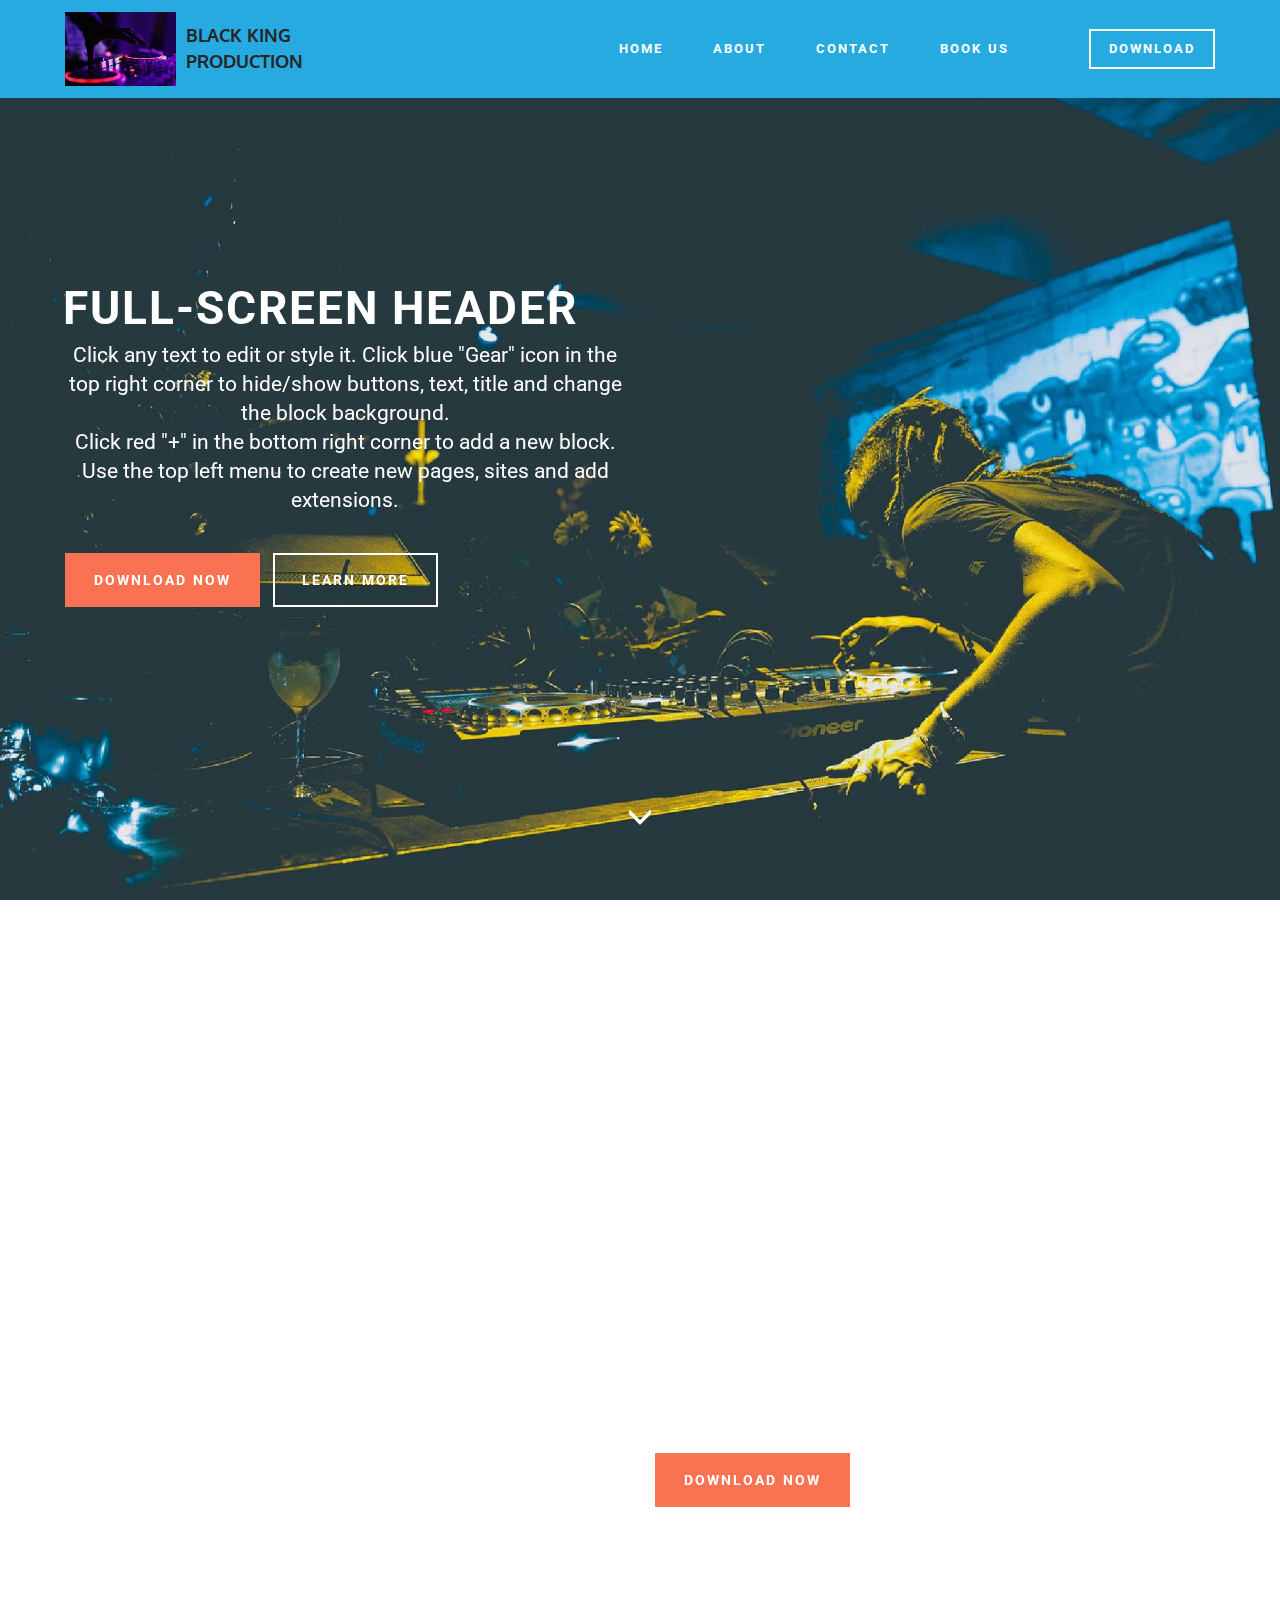
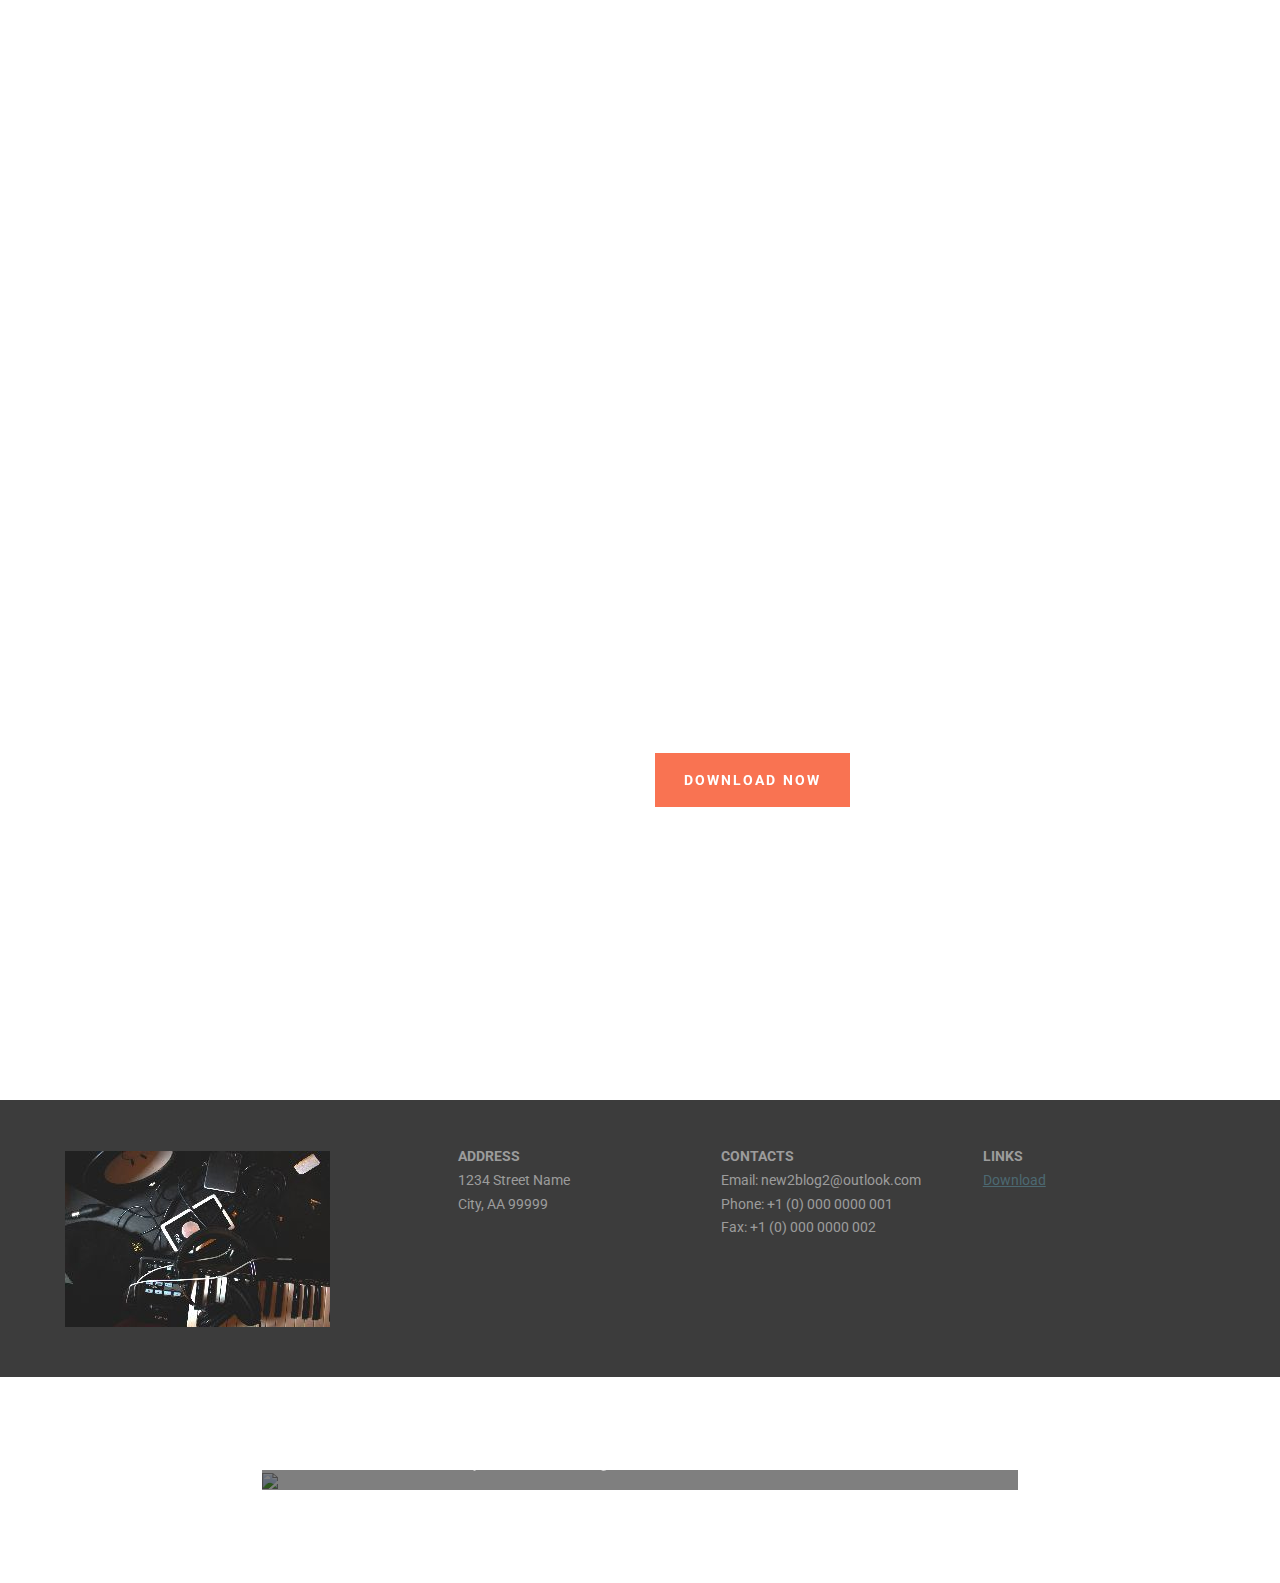
==== index.html @ 304fcb86 "create github pages" ====
<!DOCTYPE html>
<html>
<head>
  <!-- Site made with Mobirise Website Builder v3.11.1, https://mobirise.com -->
  <meta charset="UTF-8">
  <meta http-equiv="X-UA-Compatible" content="IE=edge">
  <meta name="generator" content="Mobirise v3.11.1, mobirise.com">
  <meta name="viewport" content="width=device-width, initial-scale=1">
  <link rel="shortcut icon" href="assets/images/mbr-192x128.jpg" type="image/x-icon">
  <meta name="description" content="">
  
  <link rel="stylesheet" href="https://fonts.googleapis.com/css?family=Roboto:700,400&amp;subset=cyrillic,latin,greek,vietnamese">
  <link rel="stylesheet" href="assets/bootstrap/css/bootstrap.min.css">
  <link rel="stylesheet" href="assets/animate.css/animate.min.css">
  <link rel="stylesheet" href="assets/mobirise/css/style.css">
  <link rel="stylesheet" href="assets/mobirise/css/mbr-additional.css" type="text/css">
  
  
  
</head>
<body>
<section class="mbr-navbar mbr-navbar--freeze mbr-navbar--absolute mbr-navbar--sticky mbr-navbar--auto-collapse" id="menu-0">
    <div class="mbr-navbar__section mbr-section">
        <div class="mbr-section__container container">
            <div class="mbr-navbar__container">
                <div class="mbr-navbar__column mbr-navbar__column--s mbr-navbar__brand">
                    <span class="mbr-navbar__brand-link mbr-brand mbr-brand--inline">
                        <span class="mbr-brand__logo"><a href="index.html"><img src="assets/images/mbr-192x128.jpg" class="mbr-navbar__brand-img mbr-brand__img" alt="Mobirise"></a></span>
                        <span class="mbr-brand__name"><a class="mbr-brand__name text-black" href="https://mobirise.com">BLACK KING PRODUCTION</a></span>
                    </span>
                </div>
                <div class="mbr-navbar__hamburger mbr-hamburger"><span class="mbr-hamburger__line"></span></div>
                <div class="mbr-navbar__column mbr-navbar__menu">
                    <nav class="mbr-navbar__menu-box mbr-navbar__menu-box--inline-right">
                        <div class="mbr-navbar__column">
                            <ul class="mbr-navbar__items mbr-navbar__items--right float-left mbr-buttons mbr-buttons--freeze mbr-buttons--right btn-decorator mbr-buttons--active"><li class="mbr-navbar__item"><a class="mbr-buttons__link btn text-white" href="https://mobirise.com">HOME</a></li><li class="mbr-navbar__item"><a class="mbr-buttons__link btn text-white" href="https://mobirise.com">ABOUT</a></li><li class="mbr-navbar__item"><a class="mbr-buttons__link btn text-white" href="https://mobirise.com">CONTACT</a></li> <li class="mbr-navbar__item"><a class="mbr-buttons__link btn text-white" href="https://mobirise.com">BOOK US</a></li> <li class="mbr-navbar__item"><a class="mbr-buttons__link btn text-white" href="https://mobirise.com"></a></li></ul>                            
                            <ul class="mbr-navbar__items mbr-navbar__items--right mbr-buttons mbr-buttons--freeze mbr-buttons--right btn-inverse mbr-buttons--active"><li class="mbr-navbar__item"><a class="mbr-buttons__btn btn btn-default" href="https://mobirise.com">DOWNLOAD</a></li></ul>
                        </div>
                    </nav>
                </div>
            </div>
        </div>
    </div>
</section>

<section class="engine"><a rel="external" href="https://mobirise.com">Web Site Generator</a></section><section class="mbr-box mbr-section mbr-section--relative mbr-section--fixed-size mbr-section--full-height mbr-section--bg-adapted mbr-parallax-background mbr-after-navbar" id="header1-1" style="background-image: url(assets/images/mbr-2000x1466.jpg);">
    <div class="mbr-box__magnet mbr-box__magnet--sm-padding mbr-box__magnet--center-left">
        
        <div class="mbr-box__container mbr-section__container container">
            <div class="mbr-box mbr-box--stretched"><div class="mbr-box__magnet mbr-box__magnet--center-left">
                <div class="row"><div class=" col-sm-6">
                    <div class="mbr-hero animated fadeInUp">
                        <h1 class="mbr-hero__text">FULL-SCREEN HEADER</h1>
                        <p class="mbr-hero__subtext">Click any text to edit or style it. Click blue "Gear" icon in the top right corner to hide/show buttons, text, title and change the block background. <br> Click red "+" in the bottom right corner to add a new block. Use the top left menu to create new pages, sites and add extensions.</p>
                    </div>
                    <div class="mbr-buttons btn-inverse mbr-buttons--left"><a class="mbr-buttons__btn btn btn-lg btn-danger animated fadeInUp delay" href="https://mobirise.com">DOWNLOAD NOW</a> <a class="mbr-buttons__btn btn btn-lg btn-default animated fadeInUp delay" href="https://mobirise.com">LEARN MORE</a></div>
                </div></div>
            </div></div>
        </div>
        <div class="mbr-arrow mbr-arrow--floating text-center">
            <div class="mbr-section__container container">
                <a class="mbr-arrow__link" href="#header1-2"><i class="glyphicon glyphicon-menu-down"></i></a>
            </div>
        </div>
    </div>
</section>

<section class="mbr-box mbr-section mbr-section--relative mbr-section--fixed-size mbr-section--full-height mbr-section--bg-adapted mbr-parallax-background" id="header1-2" style="background-image: url(assets/images/mbr-2000x3000.jpg);">
    <div class="mbr-box__magnet mbr-box__magnet--sm-padding mbr-box__magnet--center-left">
        
        <div class="mbr-box__container mbr-section__container container">
            <div class="mbr-box mbr-box--stretched"><div class="mbr-box__magnet mbr-box__magnet--center-left">
                <div class="row"><div class=" col-sm-6 col-sm-offset-6">
                    <div class="mbr-hero animated fadeInUp">
                        <h1 class="mbr-hero__text">FULL-SCREEN HEADER</h1>
                        <p class="mbr-hero__subtext">Click any text to edit or style it. Click blue "Gear" icon in the top right corner to hide/show buttons, text, title and change the block background. <br> Click red "+" in the bottom right corner to add a new block. Use the top left menu to create new pages, sites and add extensions.</p>
                    </div>
                    <div class="mbr-buttons btn-inverse mbr-buttons--left"><a class="mbr-buttons__btn btn btn-lg btn-danger animated fadeInUp delay" href="https://mobirise.com">DOWNLOAD NOW</a> <a class="mbr-buttons__btn btn btn-lg btn-default animated fadeInUp delay" href="https://mobirise.com">LEARN MORE</a></div>
                </div></div>
            </div></div>
        </div>
        <div class="mbr-arrow mbr-arrow--floating text-center">
            <div class="mbr-section__container container">
                <a class="mbr-arrow__link" href="#header1-3"><i class="glyphicon glyphicon-menu-down"></i></a>
            </div>
        </div>
    </div>
</section>

<section class="mbr-box mbr-section mbr-section--relative mbr-section--fixed-size mbr-section--full-height mbr-section--bg-adapted mbr-parallax-background" id="header1-3" style="background-image: url(assets/images/mbr-2000x1125.jpg);">
    <div class="mbr-box__magnet mbr-box__magnet--sm-padding mbr-box__magnet--center-left">
        
        <div class="mbr-box__container mbr-section__container container">
            <div class="mbr-box mbr-box--stretched"><div class="mbr-box__magnet mbr-box__magnet--center-left">
                <div class="row"><div class=" col-sm-6 col-sm-offset-6">
                    <div class="mbr-hero animated fadeInUp">
                        <h1 class="mbr-hero__text">FULL-SCREEN HEADER</h1>
                        <p class="mbr-hero__subtext">Click any text to edit or style it. Click blue "Gear" icon in the top right corner to hide/show buttons, text, title and change the block background. <br> Click red "+" in the bottom right corner to add a new block. Use the top left menu to create new pages, sites and add extensions.</p>
                    </div>
                    <div class="mbr-buttons btn-inverse mbr-buttons--left"><a class="mbr-buttons__btn btn btn-lg btn-danger animated fadeInUp delay" href="https://mobirise.com">DOWNLOAD NOW</a> <a class="mbr-buttons__btn btn btn-lg btn-default animated fadeInUp delay" href="https://mobirise.com">LEARN MORE</a></div>
                </div></div>
            </div></div>
        </div>
        <div class="mbr-arrow mbr-arrow--floating text-center">
            <div class="mbr-section__container container">
                <a class="mbr-arrow__link" href="#contacts1-4"><i class="glyphicon glyphicon-menu-down"></i></a>
            </div>
        </div>
    </div>
</section>

<section class="mbr-section mbr-section--relative mbr-section--fixed-size" id="contacts1-4" style="background-color: rgb(60, 60, 60);">
    
    <div class="mbr-section__container container">
        <div class="mbr-contacts mbr-contacts--wysiwyg row" style="padding-top: 45px; padding-bottom: 45px;">
            <div class="col-sm-4">
                <div><img src="assets/images/mbr-265x176.jpg" class="mbr-contacts__img mbr-contacts__img--left"></div>
            </div>
            <div class="col-sm-8">
                <div class="row">
                    <div class="col-sm-4">
                        <p class="mbr-contacts__text"><strong>ADDRESS</strong><br>
1234 Street Name<br>
City, AA 99999</p>
                    </div>
                    <div class="col-sm-4">
                        <p class="mbr-contacts__text"><strong>CONTACTS</strong><br>
Email: new2blog2@outlook.com<br>
Phone: +1 (0) 000 0000 001<br>
Fax: +1 (0) 000 0000 002</p>
                    </div>
                    <div class="col-sm-4"><p class="mbr-contacts__text"><strong>LINKS</strong></p><ul class="mbr-contacts__list"><li><a href="index.html">Download</a></li><li><br></li></ul></div>
                </div>
            </div>
        </div>
    </div>
</section>

<section class="mbr-section" id="image2-5">
    <div class="mbr-section__container container mbr-section__container--isolated">
        <div class="row">
            <div class="col-sm-8 col-sm-offset-2">
                <figure class="mbr-figure mbr-figure--wysiwyg mbr-figure--full-width mbr-figure--caption-inside-bottom">

                    <div><img src="assets/images/slide3.jpg" class="mbr-figure__img"></div>
                    <figcaption class="mbr-figure__caption">
                        <small class="mbr-figure__caption-small">Create awesome mobile-friendly websites. No coding and free.</small>
                    </figcaption>
                </figure>
            </div>
        </div>
    </div>
</section>


  <script src="assets/web/assets/jquery/jquery.min.js"></script>
  <script src="assets/bootstrap/js/bootstrap.min.js"></script>
  <script src="assets/smooth-scroll/SmoothScroll.js"></script>
  <script src="assets/jarallax/jarallax.js"></script>
  <script src="assets/mobirise/js/script.js"></script>
  
  
</body>
</html>
---- assets/mobirise/css/style.css ----
.is-builder .animated {
  -webkit-animation-name: none !important;
  animation-name: none !important;
}
html {
  position: relative;
  min-height: 100%;
}
.mbr-embedded-video {
  position: relative;
}
.mbr-background-video,
.mbr-background-video-preview {
  bottom: 0;
  left: 0;
  overflow: hidden;
  position: absolute;
  right: 0;
  top: 0;
}
.mbr-parallax-background,
.mbr-background {
  background-attachment: fixed !important;
  background-position: 50% 0;
  background-repeat: no-repeat;
  background-size: cover !important;
}
.mbr-hidden-scrollbar .mbr-parallax-background {
  background-size: auto 130%;
}
.mobile .mbr-parallax-background {
  background-attachment: scroll !important;
}
.mbr-background {
  background-attachment: scroll !important;
}
.mbr-navbar {
  position: relative;
  width: 100%;
}
.mbr-navbar:before {
  content: "";
  display: block;
}
.mbr-navbar__brand-link:after,
.mbr-navbar__brand-img {
  max-height: 74px;
  height: 100%;
}
.mbr-navbar:before,
.mbr-navbar__container {
  height: 98px;
}
.mbr-navbar--ss .mbr-navbar__brand-link:after,
.mbr-navbar--ss .mbr-navbar__brand-img {
  height: 74px;
}
.mbr-navbar--ss:before,
.mbr-navbar--ss .mbr-navbar__container {
  height: 98px;
}
.mbr-navbar--xs .mbr-navbar__brand-link:after,
.mbr-navbar--xs .mbr-navbar__brand-img {
  height: 32px;
}
.mbr-navbar--xs:before,
.mbr-navbar--xs .mbr-navbar__container {
  height: 56px;
}
.mbr-navbar--s .mbr-navbar__brand-link:after,
.mbr-navbar--s .mbr-navbar__brand-img {
  height: 48px;
}
.mbr-navbar--s:before,
.mbr-navbar--s .mbr-navbar__container {
  height: 72px;
}
.mbr-navbar--m .mbr-navbar__brand-link:after,
.mbr-navbar--m .mbr-navbar__brand-img {
  height: 64px;
}
.mbr-navbar--m:before,
.mbr-navbar--m .mbr-navbar__container {
  height: 88px;
}
.mbr-navbar--l .mbr-navbar__brand-link:after,
.mbr-navbar--l .mbr-navbar__brand-img {
  height: 96px;
}
.mbr-navbar--l:before,
.mbr-navbar--l .mbr-navbar__container {
  height: 120px;
}
.mbr-navbar--xl .mbr-navbar__brand-link:after,
.mbr-navbar--xl .mbr-navbar__brand-img {
  height: 128px;
}
.mbr-navbar--xl:before,
.mbr-navbar--xl .mbr-navbar__container {
  height: 152px;
}
.mbr-navbar--short .mbr-navbar__brand-link:after,
.mbr-navbar--short .mbr-navbar__brand-img {
  height: 40px;
}
.mbr-navbar--short .mbr-brand__logo .mbr-iconfont{
  font-size: 40px;
}
.mbr-navbar--short:before,
.mbr-navbar--short .mbr-navbar__container {
  height: 64px;
}
.mbr-navbar--short .mbr-navbar__container {
  padding: 12px 0;
}
@media (max-width: 767px) {
  .mbr-navbar--short .mbr-navbar__brand-link:after,
  .mbr-navbar--short .mbr-navbar__brand-img {
    height: 31px;
  }
  .mbr-navbar--short:before,
  .mbr-navbar--short .mbr-navbar__container {
    height: 45px;
  }
  .mbr-navbar--short .mbr-navbar__container {
    padding: 7px 0;
  }
}
.mbr-navbar__brand-img {
  position: relative;
}
.mbr-navbar__brand-img,
.mbr-navbar__container,
.mbr-navbar__section {
  -webkit-transition: all 300ms ease-in-out 0s;
  -o-transition: all 300ms ease-in-out 0s;
  transition: all 300ms ease-in-out 0s;
}
.mbr-navbar__section {
  background: #2c2c2c;
  height: auto;
  position: absolute;
  top: 0;
  width: 100%;
  z-index: 1000;
}
.mbr-navbar__container {
  display: table;
  padding: 12px 0;
  width: 100%;
}
.mbr-navbar__menu-box {
  display: table;
  width: 100%;
}
.mbr-navbar__menu-box--inline-left,
.mbr-navbar__menu-box--inline-center,
.mbr-navbar__menu-box--inline-right {
  display: block;
  text-align: left;
}
.mbr-navbar__menu-box--inline-center {
  text-align: center;
}
.mbr-navbar__menu-box--inline-right {
  text-align: right;
}
.mbr-navbar__column {
  display: table-cell;
  vertical-align: middle;
}
.mbr-navbar__column--xxs {
  width: 1%;
}
.mbr-navbar__column--xs {
  width: 10%;
}
.mbr-navbar__column--s {
  width: 20%;
}
.mbr-navbar__column--m {
  width: 30%;
}
.mbr-navbar__column--l {
  width: 40%;
}
.mbr-navbar__column--xl {
  width: 50%;
}
.mbr-navbar__menu-box--inline-left .mbr-navbar__column,
.mbr-navbar__menu-box--inline-center .mbr-navbar__column,
.mbr-navbar__menu-box--inline-right .mbr-navbar__column {
  display: inline-block;
}
.mbr-navbar__items {
  float: left;
  padding-left: 0px;
  position: relative;
  left: -20px;
}
.mbr-navbar__items--right {
  float: right;
  left: 0;
}
.float-left {
  float: left;
}
.mbr-navbar__item {
  display: block;
  float: left;
  position: relative;
}
.mbr-navbar__hamburger {
  display: none;
  margin-top: -11px;
  position: absolute;
  right: 0;
  top: 50%;
  z-index: 10000;
}
.mbr-navbar--collapsed .mbr-navbar__container {
  position: relative;
}
.mbr-navbar--collapsed .mbr-navbar__column {
  display: block;
  width: 100%;
}
.mbr-navbar--collapsed .mbr-navbar__items--right {
  padding-top: 13px;
}
.mbr-navbar--collapsed .mbr-navbar__menu {
  background: rgba(0, 0, 0, 0.9);
  display: none;
  height: 100%;
  left: 0;
  position: fixed;
  top: 0;
  width: 100%;
  z-index: 9999;
}
.mbr-navbar--collapsed .mbr-navbar__menu-box {
  display: table-cell;
  vertical-align: middle;
}
.mbr-navbar--collapsed .mbr-navbar__items {
  float: none;
}
.mbr-navbar--collapsed .mbr-navbar__item {
  float: none;
}
.mbr-navbar--collapsed .mbr-navbar__hamburger {
  display: block;
}
.mbr-navbar--collapsed.mbr-navbar--open .mbr-navbar__menu {
  display: table;
}
.mbr-navbar--collapsed.mbr-navbar--open:not(.mbr-navbar--sticky) .mbr-navbar__section {
  background: none;
  position: fixed;
}
.mbr-navbar--collapsed.mbr-navbar--open .mbr-navbar__brand {
  visibility: hidden;
}
.mbr-navbar--collapsed.mbr-navbar--sticky.mbr-navbar--open .mbr-navbar__brand {
  visibility: visible;
}
.mbr-navbar--collapsed.mbr-navbar--open .mbr-navbar__brand-img,
.mbr-navbar--collapsed.mbr-navbar--open .mbr-navbar__container {
  -webkit-transition: none;
  -o-transition: none;
  transition: none;
}
.mbr-navbar--freeze.mbr-navbar--collapsed.mbr-navbar--open .mbr-navbar__hamburger,
.mbr-navbar--freeze.mbr-navbar--collapsed.mbr-navbar--open .mbr-navbar__hamburger:hover {
  color: #fff !important;
}
.mbr-navbar--sticky .mbr-navbar__section {
  position: fixed;
}
.mbr-navbar--absolute {
  position: absolute;
}
/* fix for popup menu conflict */
@media (max-width: 480px) {
  .mbr-navbar--absolute.mbr-navbar[id^=menu-] {
    position: absolute;
  }
}
.mbr-navbar--transparent .mbr-navbar__section {
  background: none;
}
.mbr-navbar--stuck .mbr-navbar__section,
.mbr-navbar--relative .mbr-navbar__section {
  background: #2c2c2c;
}
@media (max-width: 991px) {
  .mbr-navbar--auto-collapse .mbr-navbar__container {
    position: relative;
  }
  .mbr-navbar--auto-collapse .mbr-navbar__column {
    display: block;
    width: 100%;
  }
  .mbr-navbar__column {
    max-height: 100vh;
    overflow-x: hidden;
    overflow-y:auto;
  }
  .mbr-navbar__column::-webkit-scrollbar {
    display:none;
  }
  .mbr-navbar--auto-collapse .mbr-navbar__items--right {
    padding-top: 13px;
  }
  .mbr-navbar--auto-collapse .mbr-navbar__menu {
    background: rgba(0, 0, 0, 0.9);
    display: none;
    height: 100%;
    left: 0;
    position: fixed;
    top: 0;
    width: 100%;
    z-index: 9999;
  }
  .mbr-navbar--auto-collapse .mbr-navbar__menu-box {
    display: table-cell;
    vertical-align: middle;
  }
  .mbr-navbar--auto-collapse .mbr-navbar__items {
    float: none;
  }
  .mbr-navbar--auto-collapse .mbr-navbar__item {
    float: none;
  }
  .mbr-navbar--auto-collapse .mbr-navbar__hamburger {
    display: block;
  }
  .mbr-navbar--auto-collapse.mbr-navbar--open .mbr-navbar__menu {
    display: table;
  }
  .mbr-navbar--auto-collapse.mbr-navbar--open:not(.mbr-navbar--sticky) .mbr-navbar__section {
    background: none;
    position: fixed;
  }
  .mbr-navbar--auto-collapse.mbr-navbar--open .mbr-navbar__brand {
    visibility: hidden;
  }
  .mbr-navbar--auto-collapse.mbr-navbar--sticky.mbr-navbar--open .mbr-navbar__brand {
    visibility: visible;
  }
  .mbr-navbar--auto-collapse.mbr-navbar--open .mbr-navbar__brand-img,
  .mbr-navbar--auto-collapse.mbr-navbar--open .mbr-navbar__container {
    -webkit-transition: none;
    -o-transition: none;
    transition: none;
  }
}
.mbr-after-navbar:before {
  content: "";
  display: block;
  height: 98px;
}
.mbr-hamburger {
  cursor: pointer;
  height: 23px;
  width: 30px;
}
.mbr-hamburger:focus {
  outline: none;
}
.mbr-hamburger__line,
.mbr-hamburger__line:before,
.mbr-hamburger__line:after {
  content: "";
  position: absolute;
  display: block;
  height: 1px;
  cursor: pointer;
}
.mbr-hamburger__line,
.mbr-hamburger__line:before,
.mbr-hamburger__line:after {
  width: 30px;
  border-bottom: 5px solid;
  top: 9px;
}
.mbr-hamburger__line:before {
  top: -9px;
}
.mbr-hamburger__line:after {
  top: 9px;
}
.mbr-hamburger__line,
.mbr-hamburger__line:before,
.mbr-hamburger__line:after {
  -webkit-transition: all 300ms ease-in-out;
  transition: all 300ms ease-in-out;
}
.mbr-hamburger--open .mbr-hamburger__line {
  border-color: transparent;
}
.mbr-hamburger--open .mbr-hamburger__line:before,
.mbr-hamburger--open .mbr-hamburger__line:after {
  top: 0;
}
.mbr-hamburger--open .mbr-hamburger__line:before {
  -ms-transform: rotate(45deg);
  -webkit-transform: rotate(45deg);
  transform: rotate(45deg);
}
.mbr-hamburger--open .mbr-hamburger__line:after {
  top: 10px;
  -ms-transform: translatey(-10px) rotate(-45deg);
  -webkit-transform: translatey(-10px) rotate(-45deg);
  transform: translatey(-10px) rotate(-45deg);
}
@media (max-width: 767px) {
  .mbr-hamburger {
    height: 23px;
    width: 27px;
  }
  .mbr-hamburger__line,
  .mbr-hamburger__line:before,
  .mbr-hamburger__line:after {
    width: 27px;
    border-bottom: 4px solid;
    top: 9px;
  }
  .mbr-hamburger__line:before {
    top: -9px;
  }
  .mbr-hamburger__line:after {
    top: 9px;
  }
}

.navbar-dropdown .hamburger-icon {
  content: "";
  width: 16px;
  -webkit-box-shadow: 0 -6px 0 1px,0 0 0 1px,0 6px 0 1px;
  -moz-box-shadow: 0 -6px 0 1px,0 0 0 1px,0 6px 0 1px;
  box-shadow: 0 -6px 0 1px,0 0 0 1px,0 6px 0 1px;
}

.mbr-brand {
  display: block;
  float: left;
  position: relative;
}
.mbr-brand,
.mbr-brand:hover {
  text-decoration: none;
}
.mbr-brand__name {
  display: block;
  font-weight: bold;
  margin-top: 5px;
  text-align: center;
}
.mbr-brand__name,
.mbr-brand__name:hover {
  text-decoration: none;
}
.mbr-brand--inline {
  display: table;
}
.mbr-brand--inline:after {
  content: "";
  display: table-cell;
  width: 1px;
}
.mbr-brand--inline .mbr-brand__logo,
.mbr-brand--inline .mbr-brand__name {
  display: table-cell;
  vertical-align: middle;
}
.mbr-brand--inline .mbr-brand__logo {
  padding-right: 10px;
}
.mbr-brand--inline .mbr-brand__name {
  margin: 0;
  text-align: left;
}
.mbr-form {
  display: table;
  margin-top: -13px;
  position: relative;
  top: 14px;
  width: 100%;
}
.mbr-form__left,
.mbr-form__right {
  display: table-cell;
  vertical-align: top;
}
.mbr-form__left {
  padding-right: 3px;
}
.mbr-form__right {
  width: 1px;
}
@media (max-width: 530px) {
  .mbr-form {
    display: block;
    margin-top: -27px;
    position: relative;
    top: 26px;
  }
  .mbr-form__left,
  .mbr-form__right {
    display: block;
  }
  .mbr-form__left {
    margin-bottom: 12px;
    padding-right: 0;
  }
  .mbr-form__right {
    width: 100%;
  }
}
.mbr-section {
  padding: 0 20px;
}
.mbr-section--no-padding {
  padding: 0;
}
.mbr-section--relative {
  position: relative;
}
.mbr-section--fixed-size {
  overflow: hidden;
}
.mbr-section--full-height {
  height: 100vh;
}
.mbr-section--full-height.mbr-after-navbar:before {
  display: none;
}
.mbr-section--bg-adapted {
  background-attachment: scroll;
  background-position: 50% 0;
  background-repeat: no-repeat;
  background-size: cover;
}
.mbr-section--gray {
  background-color: #444444;
}
.mbr-section--light-gray {
  background-color: #f0f0f0;
}
.mbr-section--dark-gray {
  background-color: #3c3c3c;
}
.mbr-section__container {
  padding: 0;
  position: relative;
  z-index: 3;
}
.mbr-section__container--center {
  text-align: center;
}
.mbr-section__container--std-padding {
  padding: 93px 0;
}
.mbr-section__container--std-top-padding {
  padding-top: 93px;
}
.mbr-section__container--std-bot-padding {
  padding-bottom: 93px;
}
.mbr-section__container--sm-padding {
  padding: 41px 0;
}
.mbr-section__container--sm-top-padding {
  padding-top: 41px;
}
.mbr-section__container--sm-bot-padding {
  padding-bottom: 41px;
}
.mbr-section__container--isolated {
  padding-bottom: 93px;
  padding-top: 93px;
}
.mbr-section__container--first {
  padding-top: 93px;
  padding-bottom: 41px;
}
.mbr-section__container--middle {
  padding-bottom: 41px;
}
.mbr-section__container--last {
  padding-bottom: 93px;
}
.mbr-section__row {
  margin-left: -24px;
  margin-right: -24px;
}
.mbr-section__col {
  overflow: hidden;
  padding-left: 24px;
  padding-right: 24px;
}
.mbr-section__left {
  padding-right: 40px;
}
.mbr-section__right {
  padding-left: 15px;
}
.mbr-section__header {
  line-height: 1.5em;
  margin: -10px 0 0;
  text-align: center;
}
@media (min-width: 768px) {
  .mbr-section--short-paddings .mbr-section__container--std-padding {
    padding: 59px 0;
  }
  .mbr-section--short-paddings .mbr-section__container--std-top-padding {
    padding-top: 59px;
  }
  .mbr-section--short-paddings .mbr-section__container--std-bot-padding {
    padding-bottom: 59px;
  }
  .mbr-section--short-paddings .mbr-section__container--sm-padding {
    padding: 41px 0;
  }
  .mbr-section--short-paddings .mbr-section__container--sm-top-padding {
    padding-top: 41px;
  }
  .mbr-section--short-paddings .mbr-section__container--sm-bot-padding {
    padding-bottom: 41px;
  }
  .mbr-section--short-paddings .mbr-section__container--isolated {
    padding-bottom: 59px;
    padding-top: 59px;
  }
  .mbr-section--short-paddings .mbr-section__container--first {
    padding-top: 59px;
    padding-bottom: 41px;
  }
  .mbr-section--short-paddings .mbr-section__container--middle {
    padding-bottom: 41px;
  }
  .mbr-section--short-paddings .mbr-section__container--last {
    padding-bottom: 59px;
  }
}
@media (max-width: 767px) {
  .mbr-section__left {
    padding-right: 15px;
  }
  .mbr-section__right {
    padding-left: 15px;
    padding-top: 51px;
  }
}
.mbr-arrow {
  bottom: 71px;
  left: 0;
  line-height: 1px;
  padding: 0 20px;
  position: absolute;
  width: 100%;
  z-index: 3;
}
.mbr-arrow__link {
  display: inline-block;
  font-size: 26px;
}
.mbr-arrow__link,
.mbr-arrow__link:hover,
.mbr-arrow__link:focus {
  color: #fff;
}
.mbr-arrow--floating .mbr-arrow__link {
  -webkit-animation: floating-arrow 1.6s infinite ease-in-out 0s;
  -o-animation: floating-arrow 1.6s infinite ease-in-out 0s;
  animation: floating-arrow 1.6s infinite ease-in-out 0s;
}
@-webkit-keyframes floating-arrow {
  from {
    -webkit-transform: translateY(0);
    transform: translateY(0);
  }
  65% {
    -webkit-transform: translateY(11px);
    transform: translateY(11px);
  }
  to {
    -webkit-transform: translateY(0);
    transform: translateY(0);
  }
}
@-o-keyframes floating-arrow {
  from {
    -webkit-transform: translateY(0);
    transform: translateY(0);
  }
  65% {
    -webkit-transform: translateY(11px);
    transform: translateY(11px);
  }
  to {
    -webkit-transform: translateY(0);
    transform: translateY(0);
  }
}
@keyframes floating-arrow {
  from {
    -webkit-transform: translateY(0);
    transform: translateY(0);
  }
  65% {
    -webkit-transform: translateY(11px);
    transform: translateY(11px);
  }
  to {
    -webkit-transform: translateY(0);
    transform: translateY(0);
  }
}
.mbr-arrow--dark .mbr-arrow__link,
.mbr-arrow--dark .mbr-arrow__link:hover,
.mbr-arrow--dark .mbr-arrow__link:focus {
  color: #252525;
}
@media (max-width: 767px) {
  .mbr-arrow {
    bottom: 41px;
  }
}
@media (max-width: 320px) {
  .mbr-arrow {
    bottom: 21px;
    text-align: center;
  }
}
@media all and (device-width: 320px) and (device-height: 568px) and (orientation: portrait) {
  .mbr-arrow {
    bottom: 31px;
  }
}
.mbr-box {
  display: table;
  width: 100%;
}
.mbr-box--fixed {
  table-layout: fixed;
}
.mbr-box--stretched {
  height: 100%;
}
.mbr-box__magnet {
  display: table-cell;
  float: none;
  height: 100%;
  margin-bottom: 0;
  margin-top: 0;
  text-align: center;
  vertical-align: middle;
}
.mbr-box__magnet--sm-padding {
  padding: 41px 0;
}
.mbr-box__magnet--top-left,
.mbr-box__magnet--top-center,
.mbr-box__magnet--top-right {
  vertical-align: top;
}
.mbr-box__magnet--bottom-left,
.mbr-box__magnet--bottom-center,
.mbr-box__magnet--bottom-right {
  vertical-align: bottom;
}
.mbr-box__magnet--top-left,
.mbr-box__magnet--center-left,
.mbr-box__magnet--bottom-left {
  text-align: left;
}
.mbr-box__magnet--top-right,
.mbr-box__magnet--center-right,
.mbr-box__magnet--bottom-right {
  text-align: right;
}
.mbr-box__container {
  height: 50%;
}
@media (max-width: 767px) {
  .mbr-box__container {
    height: 100%;
  }
  .mbr-box--adapted {
    display: block;
  }
  .mbr-box--adapted > .mbr-box__magnet {
    display: block;
    height: auto;
  }
}
.mbr-overlay {
  background: #222;
  bottom: 0;
  left: 0;
  position: absolute;
  right: 0;
  top: 0;
  z-index: 2;
}
.mbr-google-map__marker {
  color: #252525;
  display: none;
  margin: 0;
}
.mbr-google-map--loaded .mbr-google-map__marker {
  display: block;
}
.mbr-hero {
  color: #fff;
  position: relative;
}
.mbr-hero__text {
  font-size: 46px;
  font-weight: bold;
  left: -2px;
  letter-spacing: 2px;
  line-height: 50px;
  margin: -18px 0 1px 0;
  padding-bottom: 41px;
  position: relative;
  top: 8px;
}
.mbr-hero__subtext {
  font-size: 21px;
  line-height: 29px;
  margin: -32px 0 3px 0;
  padding: 0 0 41px 0;
  position: relative;
  top: 6px;
}
.mbr-figure {
  display: inline-block;
  /*line-height: 1px;*/
  margin: 0;
  max-width: 100%;
  overflow: hidden;
  position: relative;
}
.mbr-figure--no-bg {
  background: none;
}
.mbr-figure--full-width {
  display: block;
  width: 100%;
}
.mbr-figure.mbr-after-navbar:before {
  display: none;
}
.mbr-figure--full-width iframe,
.mbr-figure--full-width .mbr-figure__img,
.mbr-figure--full-width .mbr-figure__map {
  width: 100%;
}
.mbr-figure iframe,
.mbr-figure__img,
.mbr-figure__map {
  max-width: 100%;
}
@-webkit-keyframes mapCircleLoading {
  from {
    -webkit-transform: rotate(0deg);
  }
  to {
    -webkit-transform: rotate(359deg);
  }
}
@keyframes mapCircleLoading {
  from {
    transform: rotate(0deg);
  }
  to {
    transform: rotate(359deg);
  }
}
.mbr-figure__map {
  height: 400px;
  position: relative;
}
.mbr-figure__map--short {
  height: 300px;
}
.mbr-figure__map iframe {
  height: 100%;
  width: 100%;
}
.mbr-figure__map [data-state-details] {
  color: #6b6763;
  font-family: "Roboto", Helvetica, Arial, sans-serif;
  height: 1.5em;
  margin-top: -0.75em;
  padding-left: 20px;
  padding-right: 20px;
  position: absolute;
  text-align: center;
  top: 50%;
  width: 100%;
}
.mbr-figure__map[data-state] {
  background: #e9e5dc;
}
.mbr-figure__map[data-state="loading"] [data-state-details] {
  display: none;
}
.mbr-figure__map[data-state="loading"]::after {
  content: "";
  -webkit-animation: mapCircleLoading .6s infinite linear;
  animation: mapCircleLoading .6s infinite linear;
  border-radius: 50%;
  border: 6px rgba(255, 255, 255, 0.35) solid;
  border-top-color: #fff;
  height: 40px;
  left: 50%;
  margin-left: -20px;
  margin-top: -20px;
  position: absolute;
  top: 50%;
  width: 40px;
}
.mbr-figure__caption {
  background: rgba(0, 0, 0, 0.5);
  bottom: 0;
  color: #fff;
  display: block;
  font-size: 17px;
  left: 0;
  line-height: 1.3em;
  min-height: 53px;
  padding: 17px 20px;
  position: absolute;
  text-align: left;
  width: 100%;
}
.mbr-figure__caption--no-padding {
  padding: 17px 0;
}
.mbr-figure--wysiwyg .mbr-figure__caption a,
.mbr-figure--wysiwyg .mbr-figure__caption a:hover {
  color: inherit;
  text-decoration: underline;
}
.mbr-figure--caption-inside-top .mbr-figure__caption {
  bottom: auto;
  top: 0;
}
.mbr-figure--caption-outside-top .mbr-figure__caption,
.mbr-figure--caption-outside-bottom .mbr-figure__caption {
  background: none;
  position: relative;
}
.mbr-figure--no-bg.mbr-figure--caption-outside-top .mbr-figure__caption,
.mbr-figure--no-bg.mbr-figure--caption-outside-bottom .mbr-figure__caption {
  color: #252525;
}
.mbr-figure--no-bg.mbr-figure--caption-outside-top .mbr-figure__caption {
  margin-top: -3px;
  padding-top: 0;
}
.mbr-figure--no-bg.mbr-figure--caption-outside-bottom .mbr-figure__caption {
  margin-top: -2px;
  padding-bottom: 0;
  top: 2px;
}
.mbr-figure__caption--std-grid {
  background: none;
  z-index: 2;
  overflow: hidden;
}
@media (min-width: 768px) {
  .mbr-figure__caption--std-grid {
    width: 715px;
    left: 50%;
    margin-left: -357.5px;
    padding: 17px 0;
  }
}
@media (min-width: 992px) {
  .mbr-figure__caption--std-grid {
    width: 935px;
    margin-left: -467.5px;
  }
}
@media (min-width: 1200px) {
  .mbr-figure__caption--std-grid {
    width: 1150px;
    margin-left: -575px;
  }
}
.mbr-figure__caption--std-grid:before {
  bottom: 0;
  content: "";
  position: absolute;
  top: 0;
  width: 200%;
  z-index: -1;
  margin-left: -50%;
}
.mbr-figure--caption-inside-top .mbr-figure__caption--std-grid:before,
.mbr-figure--caption-inside-bottom .mbr-figure__caption--std-grid:before {
  background: rgba(0, 0, 0, 0.6);
}
.mbr-figure__caption-small {
  color: #ccc;
  display: block;
  font-size: 14px;
  line-height: 1.3em;
}
.mbr-figure--no-bg.mbr-figure--caption-outside-top .mbr-figure__caption-small,
.mbr-figure--no-bg.mbr-figure--caption-outside-bottom .mbr-figure__caption-small {
  color: #777;
}
@media (max-width: 767px) {
  .mbr-figure--adapted {
    display: block;
    width: 100%;
  }
  .mbr-figure--adapted iframe,
  .mbr-figure--adapted .mbr-figure__img,
  .mbr-figure--adapted .mbr-figure__map {
    width: 100%;
  }
  .mbr-figure--caption-inside-top .mbr-figure__caption,
  .mbr-figure--caption-inside-bottom .mbr-figure__caption {
    background: none;
    position: relative;
  }
  .mbr-figure--caption-inside-top .mbr-figure__caption--std-grid:before,
  .mbr-figure--caption-inside-bottom .mbr-figure__caption--std-grid:before {
    display: none;
  }
}
.mbr-reviews {
  list-style: none;
  margin: 0 -15px;
  padding: 3px 0 0 0;
}
.mbr-reviews__item {
  position: relative;
  margin-top: 39px;
}
.mbr-reviews__text {
  background: #fafafa;
  border-radius: 3px;
  border: 1px solid #ededed;
  color: #777;
  font-size: 16px;
  line-height: 26px;
  padding: 20px;
  position: relative;
}
.mbr-reviews__text:before {
  -webkit-transform: rotate(45deg);
  -ms-transform: rotate(45deg);
  -o-transform: rotate(45deg);
  transform: rotate(45deg);
  width: 14px;
  height: 14px;
  background-color: #fafafa;
  border-color: #ededed;
  border-style: none solid solid none;
  border-width: 0 1px 1px 0;
  bottom: -8px;
  content: "";
  display: block;
  left: 50px;
  position: absolute;
}
.mbr-reviews__p {
  margin: 0;
}
.mbr-reviews__author {
  margin-top: 30px;
  padding-left: 102px;
  position: relative;
}
.mbr-reviews__author--short {
  margin-top: 27px;
  padding-left: 32px;
}
.mbr-reviews__author-img {
  width: 50px;
  height: 50px;
  border-radius: 50%;
  left: 33px;
  position: absolute;
  top: 0;
}
.mbr-reviews__author-name {
  color: #777;
  font-size: 14px;
  font-weight: bold;
  position: relative;
  top: -3px;
}
.mbr-reviews__author-bio {
  color: #999;
  font-size: 12px;
}
@media (max-width: 767px) {
  .mbr-reviews__author {
    padding-bottom: 32px;
  }
  .mbr-reviews__author--short {
    padding-bottom: 1px;
  }
}
@media (min-width: 768px) and (max-width: 991px) {
  .mbr-reviews__item:nth-of-type(2n+1) {
    clear: left;
  }
}
@media (min-width: 992px) {
  .mbr-reviews__item:nth-of-type(3n+1) {
    clear: left;
  }
}
@media (max-width: 991px) {
  .mbr-header--reduce .mbr-header__text {
    padding-top: 1em;
    margin-top: -1em;
  }
}
.mbr-header {
  margin-top: -20px;
  padding: 0;
  position: relative;
  text-align: left;
  top: 10px;
}
.mbr-header--std-padding {
  padding-bottom: 41px;
}
.mbr-header--center {
  text-align: center;
}
.mbr-header__text {
  display: block;
  font-size: 25px;
  font-weight: bold;
  letter-spacing: 6px;
  line-height: 1.5em;
  margin: 0;
}
.mbr-header__subtext {
  color: #777;
  font-size: 14px;
  font-style: italic;
  letter-spacing: 1px;
  margin: 8px 0 7px 0;
}
.mbr-header--inline {
  margin-top: 0;
  padding: 41px 0 28px 0;
  top: 0;
}
.mbr-header--inline .mbr-header__text {
  letter-spacing: 4px;
  line-height: 1em;
  margin: 15px 0 0 0;
}
@media (max-width: 767px) {
  .mbr-header--inline {
    padding: 47px 0 38px 0;
  }
  .mbr-header--inline .mbr-header__text {
    display: block;
    margin: 0 0 38px 0;
  }
  .mbr-header--auto-align .mbr-header__text,
  .mbr-header--auto-align .mbr-header__subtext {
    left: 0;
    text-align: center !important;
  }
}
@media (min-width: 768px) {
  .mbr-header--reduce {
    margin-top: -5px;
    top: 2px;
  }
  .mbr-header--reduce .mbr-header__text {
    font-size: 16px;
    letter-spacing: 1px;
    line-height: 1.1em;
    padding-top: 0.4em;
    margin-top: -0.4em;
  }
}
.mbr-social-icons__icon {
  -webkit-transition: all 0.2s ease-in-out 0s;
  -o-transition: all 0.2s ease-in-out 0s;
  transition: all 0.2s ease-in-out 0s;
  color: #fff;
  cursor: pointer;
  display: inline-block;
  font-size: 29px;
  height: 56px;
  line-height: 61px;
  margin: 0 10px 13px 0;
  position: relative;
  text-align: center;
  width: 56px;
}
.mbr-social-icons__icon:hover {
  color: #fff;
}
.mbr-social-icons--style-1 .mbr-social-icons__icon:hover {
  background: #252525 !important;
}
.mbr-contacts {
  color: #9c9c9c;
  font-size: 14px;
  line-height: 1.7em;
  padding: 45px 0 46px;
}
.mbr-contacts__img {
  max-width: 100%;
  margin: 6px 0 5px 40px;
}
.mbr-contacts__img--left {
  margin-left: 0;
}
.mbr-contacts__text {
  margin: 0;
}
.mbr-contacts__header {
  color: #fff;
  font-size: 14px;
  letter-spacing: 1px;
  margin-bottom: 20px;
  margin-top: 3px;
}
.mbr-contacts__list {
  list-style: none;
  margin: 0;
  padding: 0;
}
@media (max-width: 767px) {
  .mbr-contacts__img {
    margin-bottom: 10px;
  }
  .mbr-contacts__header {
    margin-top: 20px;
    margin-bottom: 10px;
  }
  .mbr-contacts__column {
    margin-top: 37px;
  }
}
.mbr-footer {
  color: #9c9c9c;
  font-size: 13px;
  letter-spacing: 1px;
  line-height: 1.5em;
  padding: 37px 0 39px;
  word-spacing: 1px;
}
.mbr-footer__copyright {
  margin: 0;
}
.mbr-buttons {
  margin: -26px 0 13px 0;
  position: relative;
  text-align: left;
  top: 26px;
}
.mbr-buttons__btn,
.mbr-buttons__link {
  margin: 0 10px 13px 0;
}
.mbr-buttons__btn,
.mbr-buttons__link,
.mbr-buttons__btn:hover,
.mbr-buttons__link:hover {
  text-decoration: none;
}
.mbr-buttons--top {
  top: 44px;
  margin-top: -62px;
}
.mbr-buttons--no-offset {
  margin-top: 0;
  top: 0;
}
.mbr-buttons--only-links {
  left: -20px;
}
.mbr-buttons--center {
  left: 5px;
  text-align: center;
}
.mbr-buttons--center.mbr-buttons--only-links {
  left: 0;
}
.mbr-buttons--right {
  text-align: right;
}
.mbr-buttons--right .mbr-buttons__btn,
.mbr-buttons--right .mbr-buttons__link {
  margin: 0 0 13px 10px;
}
.mbr-buttons--right.mbr-buttons--only-links {
  left: 20px;
}
.mbr-buttons--activated {
  left: 5px;
  text-align: center;
}
.mbr-buttons--activated .mbr-buttons__btn,
.mbr-buttons--activated .mbr-buttons__link {
  margin-left: 0;
  margin-right: 0;
}
.mbr-buttons--activated .mbr-buttons__link {
  font-size: 25px;
  padding: 10px 30px 2px;
}
.mbr-buttons--activated .mbr-buttons__btn {
  font-size: 15px;
  margin-top: 9px;
  padding: 15px 30px;
}
.mbr-buttons--freeze.mbr-buttons--activated .mbr-buttons__link {
  font-size: 25px !important;
}
.mbr-buttons--freeze.mbr-buttons--activated .mbr-buttons__link,
.mbr-buttons--freeze.mbr-buttons--activated .mbr-buttons__link:hover {
  color: #fff !important;
}
.mbr-buttons--freeze.mbr-buttons--activated .mbr-buttons__btn {
  font-size: 15px !important;
}
@media (max-width: 991px) {
  .mbr-buttons {
    top: 0;
  }
  form:not(.mbr-form) .mbr-buttons {
    top: 26px;
  }
  .mbr-buttons:first-child {
    margin-top: 0;
  }
  .mbr-buttons--active {
    left: 5px;
    text-align: center;
  }
  .mbr-buttons--active .mbr-buttons__btn,
  .mbr-buttons--active .mbr-buttons__link {
    margin-left: 0;
    margin-right: 0;
  }
  .mbr-buttons--right.mbr-buttons--only-links {
    left: 0;
  }
  .mbr-buttons--active .mbr-buttons__link {
    font-size: 25px;
    padding: 10px 30px 2px;
  }
  .mbr-buttons--active .mbr-buttons__btn {
    font-size: 15px;
    margin-top: 9px;
    padding: 15px 30px;
  }
  .mbr-buttons--freeze.mbr-buttons--active .mbr-buttons__link {
    font-size: 25px !important;
  }
  .mbr-buttons--freeze.mbr-buttons--active .mbr-buttons__link,
  .mbr-buttons--freeze.mbr-buttons--active .mbr-buttons__link:hover {
    color: #fff !important;
  }
  .mbr-buttons--freeze.mbr-buttons--active .mbr-buttons__btn {
    font-size: 15px !important;
  }
}
@media (max-width: 767px) {
  .mbr-buttons--auto-align {
    left: 5px;
    margin-top: -26px;
    text-align: center;
    top: 26px;
  }
  .mbr-buttons--auto-align.mbr-buttons--only-links {
    left: 0;
  }
}
@media (max-width: 530px) {
  .mbr-buttons {
    left: 0;
  }
  .mbr-buttons__btn,
  .mbr-buttons__link,
  .mbr-buttons--right .mbr-buttons__btn,
  .mbr-buttons--right .mbr-buttons__link {
    display: inline-block;
    margin: 0 0 13px 0;
    text-align: center;
    width: 100%;
  }
  .mbr-buttons--activated .mbr-buttons__btn,
  .mbr-buttons--activated .mbr-buttons__link,
  .mbr-buttons--active .mbr-buttons__btn,
  .mbr-buttons--active .mbr-buttons__link {
    width: auto;
  }
  .mbr-buttons--activated .mbr-buttons__btn,
  .mbr-buttons--active .mbr-buttons__btn {
    margin-top: 9px;
  }
}
.mbr-article {
  color: #777;
  font-size: 17px;
  line-height: 27px;
  text-align: left;
  position: relative;
  margin-top: -21px;
  top: 14px;
}
.mbr-article--wysiwyg h1,
.mbr-article--wysiwyg h2,
.mbr-article--wysiwyg h3,
.mbr-article--wysiwyg h4,
.mbr-article--wysiwyg h5,
.mbr-article--wysiwyg h6 {
  color: #252525;
  display: block;
  font-weight: bold;
  line-height: 1.3em;
  text-align: left;
}
.mbr-article--wysiwyg h1 {
  font-size: 27px;
  letter-spacing: 3px;
}
.mbr-article--wysiwyg h2 {
  font-size: 23px;
  letter-spacing: 2px;
}
.mbr-article--wysiwyg h3 {
  font-size: 19px;
  letter-spacing: 1px;
}
.mbr-article--wysiwyg h4 {
  font-size: 14px;
}
.mbr-article--wysiwyg h5 {
  font-size: 11px;
}
.mbr-article--wysiwyg h6 {
  font-size: 10px;
}
.mbr-article--wysiwyg p,
.mbr-article--wysiwyg ul,
.mbr-article--wysiwyg ol,
.mbr-article--wysiwyg blockquote {
  margin: 0 0 10px 0;
}
.mbr-article--wysiwyg blockquote {
  font-size: 17px;
  border-color: #f97352;
}
@media (max-width: 767px) {
  .mbr-article--auto-align.mbr-article--wysiwyg p,
  .mbr-article--auto-align {
    text-align: left !important;
  }
}
.social-likes__counter {
  -webkit-transition: all 0.2s ease-in-out 0s;
  -o-transition: all 0.2s ease-in-out 0s;
  transition: all 0.2s ease-in-out 0s;
  background: #3c3c3c;
  border-radius: 23px;
  font-size: 12px;
  height: 23px;
  line-height: 24px;
  min-width: 23px;
  padding: 0 5px;
  position: absolute;
  right: -7px;
  text-align: center;
  top: -7px;
}
.social-likes__counter_empty {
  display: none;
}
.social-likes_style-1 .social-likes__icon:hover {
  background: #252525 !important;
}
.social-likes_style-1 .social-likes__icon:hover .social-likes__counter {
  background: #f97352;
}
.social-likes_style-2 .social-likes__icon {
  background: #252525;
}
.social-likes_style-2 .social-likes__counter {
  background: #f97352;
}
.social-likes_style-2 .social-likes__icon:hover .social-likes__counter {
  background: #3c3c3c;
}
.mbr-plan {
  padding-bottom: 41px;
  padding-left: 1px;
  padding-right: 0;
  position: relative;
}
.mbr-plan--first,
.mbr-plan:first-child {
  padding-left: 0;
}
.mbr-plan--last,
.mbr-plan:last-child {
  padding-bottom: 93px;
}
.mbr-plan__box {
  background: #fff;
}
.mbr-plan__header {
  background: #444;
  overflow: hidden;
  padding: 20px 15px;
  color: #fff;
}
.mbr-plan__number {
  border-bottom: 1px dotted #ddd;
  color: #333;
  font-size: 80px;
  line-height: 0;
  margin: 0px 10px;
  padding: 41px 0;
  text-align: center;
  margin-bottom: 41px;
}
.mbr-plan__details {
  padding-bottom: 41px;
}
.mbr-plan__details ul,
.mbr-plan__list {
  list-style: none;
  margin: 0;
  padding: 0;
}
.mbr-plan__details ul {
  text-align: center;
}
.mbr-plan__details li,
.mbr-plan__item {
  line-height: 40px;
  padding: 0 15px;
}
.mbr-plan__item {
  text-align: center;
}
.mbr-plan__buttons {
  overflow: hidden;
  padding: 0 15px 41px;
}
.mbr-plan--favorite {
  margin-right: -1px;
  margin-top: -30px;
  padding-left: 0;
  top: 15px;
  z-index: 5;
}
.mbr-plan--favorite .mbr-plan__number:before {
  content: "";
  display: block;
  height: 15px;
}
.mbr-plan--favorite .mbr-plan__box {
  padding-bottom: 15px;
  box-shadow: 0px 0px 20px 5px rgba(0, 0, 0, 0.1);
}
.mbr-plan--primary .mbr-plan__header {
  background: #4c6972;
}
.mbr-plan--success .mbr-plan__header {
  background: #7ac673;
}
.mbr-plan--info .mbr-plan__header {
  background: #27aae0;
}
.mbr-plan--warning .mbr-plan__header {
  background: #faaf40;
}
.mbr-plan--danger .mbr-plan__header {
  background: #f97352;
}
@media (max-width: 767px) {
  .mbr-plan,
  .mbr-plan--first,
  .mbr-plan:first-child {
    padding-left: 15px;
    padding-right: 15px;
  }
  .mbr-plan__number {
    font-size: 79px;
  }
  .mbr-plan__details {
    font-size: 17px;
  }
  .mbr-plan--favorite {
    margin: 0;
    top: 0;
  }
}
.mbr-number {
  display: inline-block;
  margin-top: -0.12em;
}
.mbr-number__num {
  display: inline-table;
  height: 1em;
}
.mbr-number__group {
  display: table-cell;
  font-weight: bold;
  position: relative;
  vertical-align: middle;
}
.mbr-number__left {
  display: none;
  font-size: 0.34em;
  line-height: 0;
  padding: 0px 5px;
  vertical-align: super;
}
.mbr-number__right {
  display: none;
  font-size: 0.25em;
  padding: 0px 5px;
  vertical-align: middle;
  white-space: nowrap;
}
.mbr-number__caption {
  display: block;
  font-size: 0.19em;
  line-height: 1em;
  opacity: 0.5;
  padding-top: 0.5em;
  text-align: center;
}
.mbr-number--price .mbr-number__value {
  padding-right: 0.28em;
}
.mbr-number--price .mbr-number__left {
  display: inline;
}
.mbr-number--short-price .mbr-number__left,
.mbr-number--short-price .mbr-number__right {
  display: inline;
}
.mbr-number--short-price .mbr-number__caption {
  display: none;
}
.mbr-number--inverse-price .mbr-number__group {
  top: 0.1em;
}
.mbr-number--inverse-price .mbr-number__left {
  display: none;
}
.mbr-number--inverse-price .mbr-number__value {
  padding-left: 0.28em;
}
.mbr-number--inverse-price .mbr-number__right {
  display: inline;
}


/* iconfont default styling */
/* for buttons */
.mbr-iconfont.mbr-iconfont-btn,
.mbr-buttons__btn .mbr-iconfont{ /* depricated, used only for compatibility */
  padding-right: 0.3em;
  font-size: 2em;
  line-height: 0.4em;
  vertical-align: text-bottom;
  position: relative;
  top: -0.1em;
  text-decoration:none;
}

/* menu links */
.mbr-iconfont.mbr-iconfont-btn-parent,
.mbr-buttons__link .mbr-iconfont{ /* depricated, used only for compatibility */
  padding-right: 0.3em;
  font-size: 1.5em;
  position: relative;
  top: -0.2em;
  vertical-align:middle
}

/* msg-box4 */
.mbr-iconfont.mbr-iconfont-msg-box4,
.mbr-iconfont.mbr-iconfont-msg-box5{
  font-size: 357px;
  text-decoration:none;
  color:#FFFFFF;
}


/*menu logo */
.mbr-iconfont.mbr-iconfont-menu,
.mbr-iconfont.mbr-iconfont-ext__menu{
  font-size: 74px;
  text-decoration:none;
  color:#FFFFFF;
}

/* contacts1 */
.mbr-iconfont.mbr-iconfont-contacts1{
  font-size: 119px;
  text-decoration:none;
  color:#9C9C9C;
}

.mbr-iconfont.mbr-iconfont-features1{
  font-size: 250px; /* ~ image.height */
  text-decoration:none;
}

@media (max-width: 768px) {
  .image-size{
    width: 100% !important;
  }
  .content-size{
    width: 100%;
  }
}.engine {
	position: absolute;
	text-indent: -2400px;
	text-align: center;
	padding: 0;
	top: 0;
	left: -2400px;
}
---- assets/mobirise/css/mbr-additional.css ----
@import url(https://fonts.googleapis.com/css?family=Oxygen:400,300,700);

#menu-0 .mbr-brand__name {
  font-size: 16px;
}
#menu-0.mbr-navbar--stuck .mbr-navbar__section {
  background: #27aae0;
}
#menu-0 .mbr-navbar__section {
  background: #27aae0;
}
#menu-0 .mbr-navbar__hamburger {
  color: #a38f84;
}
#menu-0 .mbr-brand__name a {
  font-size: 18px;
  font-family: 'Oxygen', sans-serif;
}
#header1-1 P {
  text-align: center;
}

#menu-6 .mbr-brand__name {
  font-size: 16px;
}
#menu-6.mbr-navbar--stuck .mbr-navbar__section {
  background: #27aae0;
}
#menu-6 .mbr-navbar__section {
  background: #27aae0;
}
#menu-6 .mbr-navbar__hamburger {
  color: #a38f84;
}
#menu-6 .mbr-brand__name a {
  font-size: 18px;
  font-family: 'Oxygen', sans-serif;
}

#menu-9 .mbr-brand__name {
  font-size: 16px;
}
#menu-9.mbr-navbar--stuck .mbr-navbar__section {
  background: #27aae0;
}
#menu-9 .mbr-navbar__section {
  background: #27aae0;
}
#menu-9 .mbr-navbar__hamburger {
  color: #a38f84;
}
#menu-9 .mbr-brand__name a {
  font-size: 18px;
  font-family: 'Oxygen', sans-serif;
}
#content5-m .mbr-header .mbr-header__text {
  text-align: center;
  color: #fff;
}
#content5-m .mbr-header .mbr-header__subtext {
  text-align: center;
  color: #fff;
}
#content5-m .mbr-article {
  color: #fff;
}
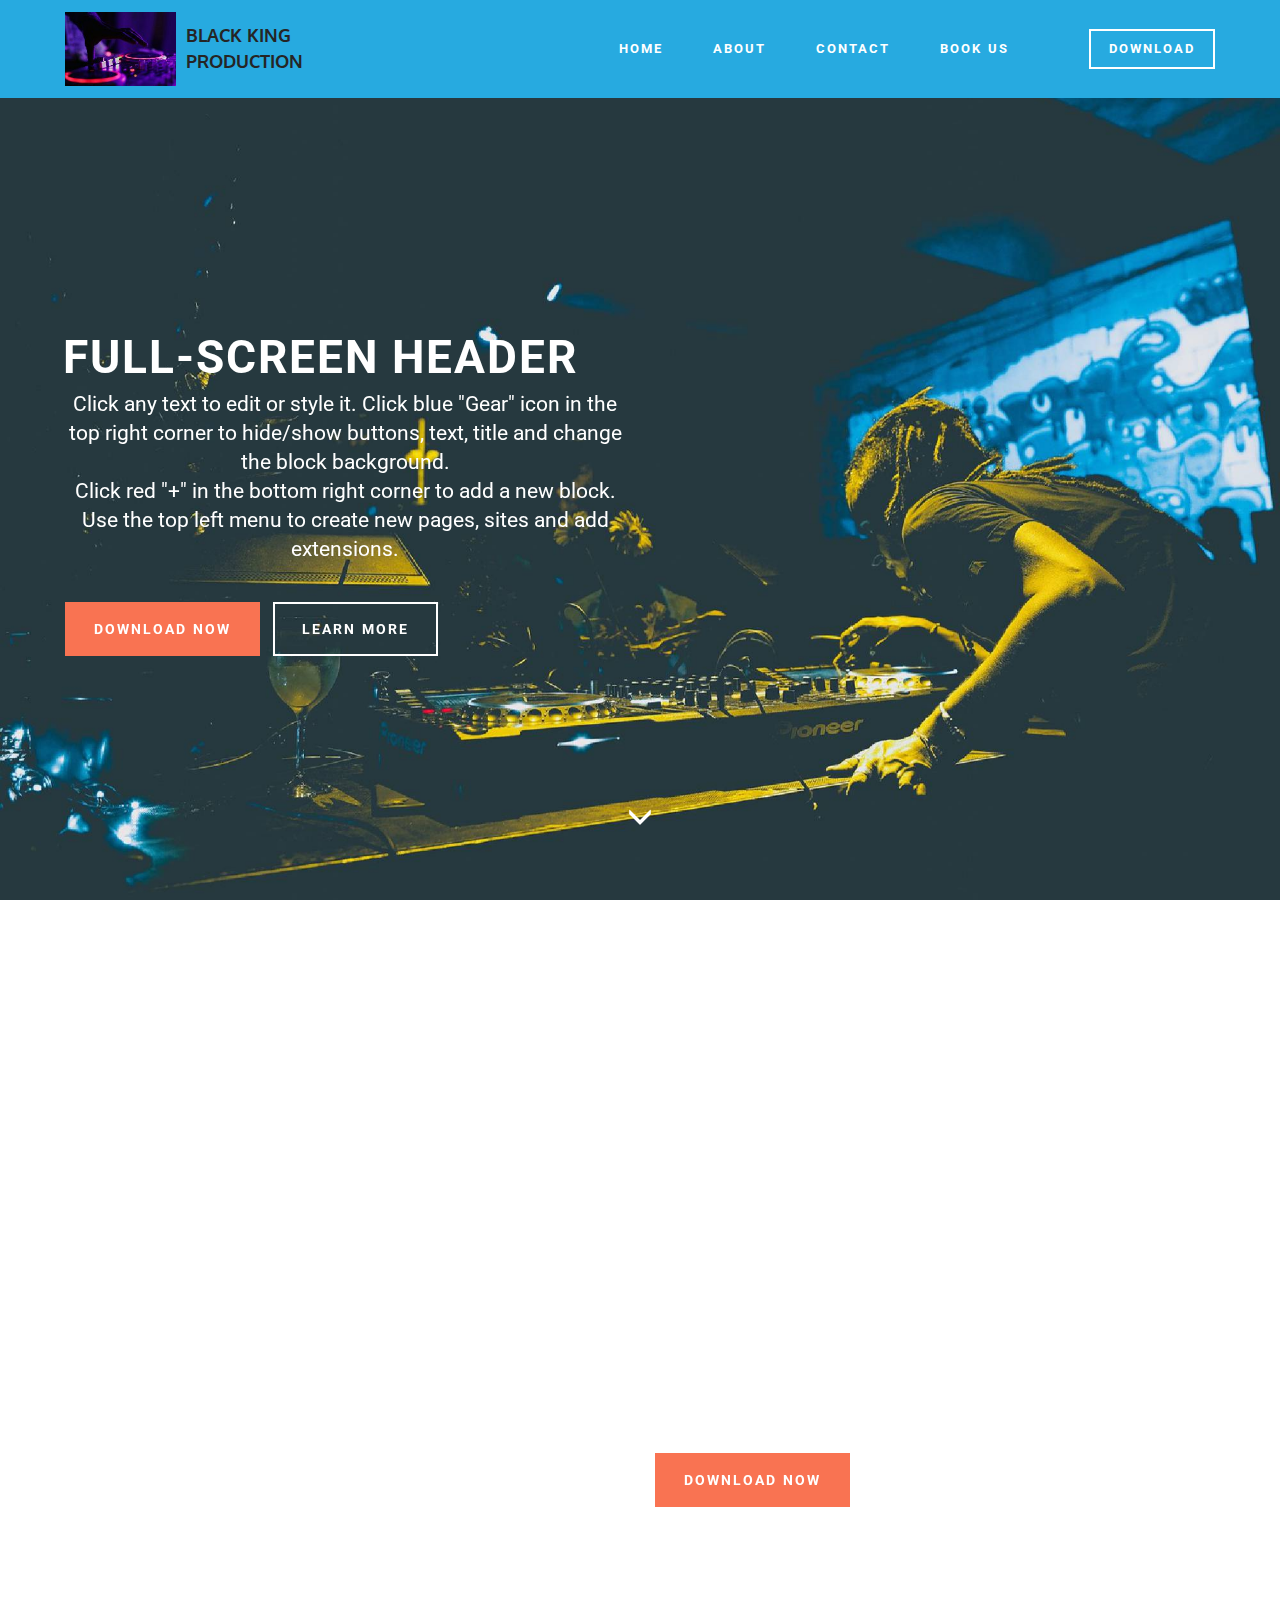
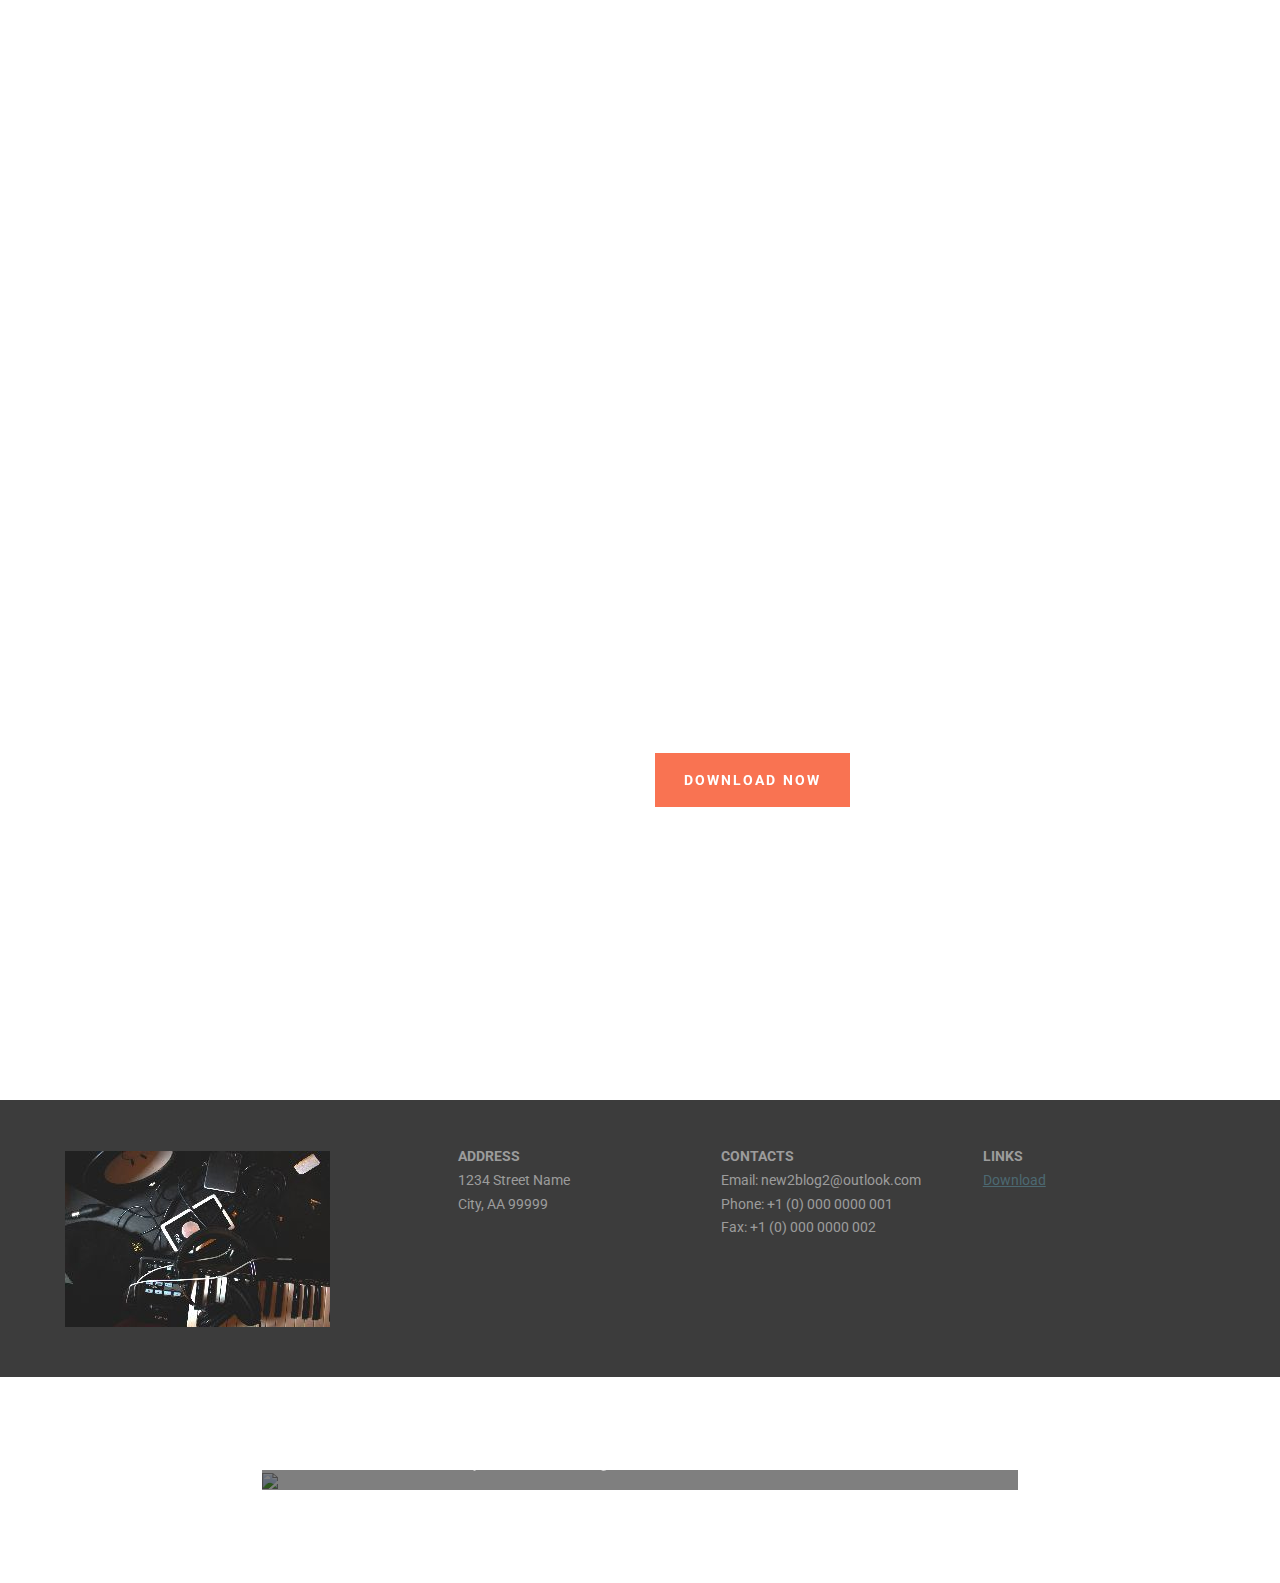
==== commit b54df339: "create github pages" ====
--- a/index.html
+++ b/index.html
@@ -43,8 +43,8 @@
     </div>
 </section>
 
-<section class="engine"><a rel="external" href="https://mobirise.com">Web Site Generator</a></section><section class="mbr-box mbr-section mbr-section--relative mbr-section--fixed-size mbr-section--full-height mbr-section--bg-adapted mbr-parallax-background mbr-after-navbar" id="header1-1" style="background-image: url(assets/images/mbr-2000x1466.jpg);">
-    <div class="mbr-box__magnet mbr-box__magnet--sm-padding mbr-box__magnet--center-left">
+<section class="engine"><a rel="external" href="https://mobirise.com">mobirise.com</a></section><section class="mbr-box mbr-section mbr-section--relative mbr-section--fixed-size mbr-section--full-height mbr-section--bg-adapted mbr-parallax-background" id="header1-1" style="background-image: url(assets/images/mbr-2000x1466.jpg);">
+    <div class="mbr-box__magnet mbr-box__magnet--sm-padding mbr-box__magnet--center-left mbr-after-navbar">
         
         <div class="mbr-box__container mbr-section__container container">
             <div class="mbr-box mbr-box--stretched"><div class="mbr-box__magnet mbr-box__magnet--center-left">
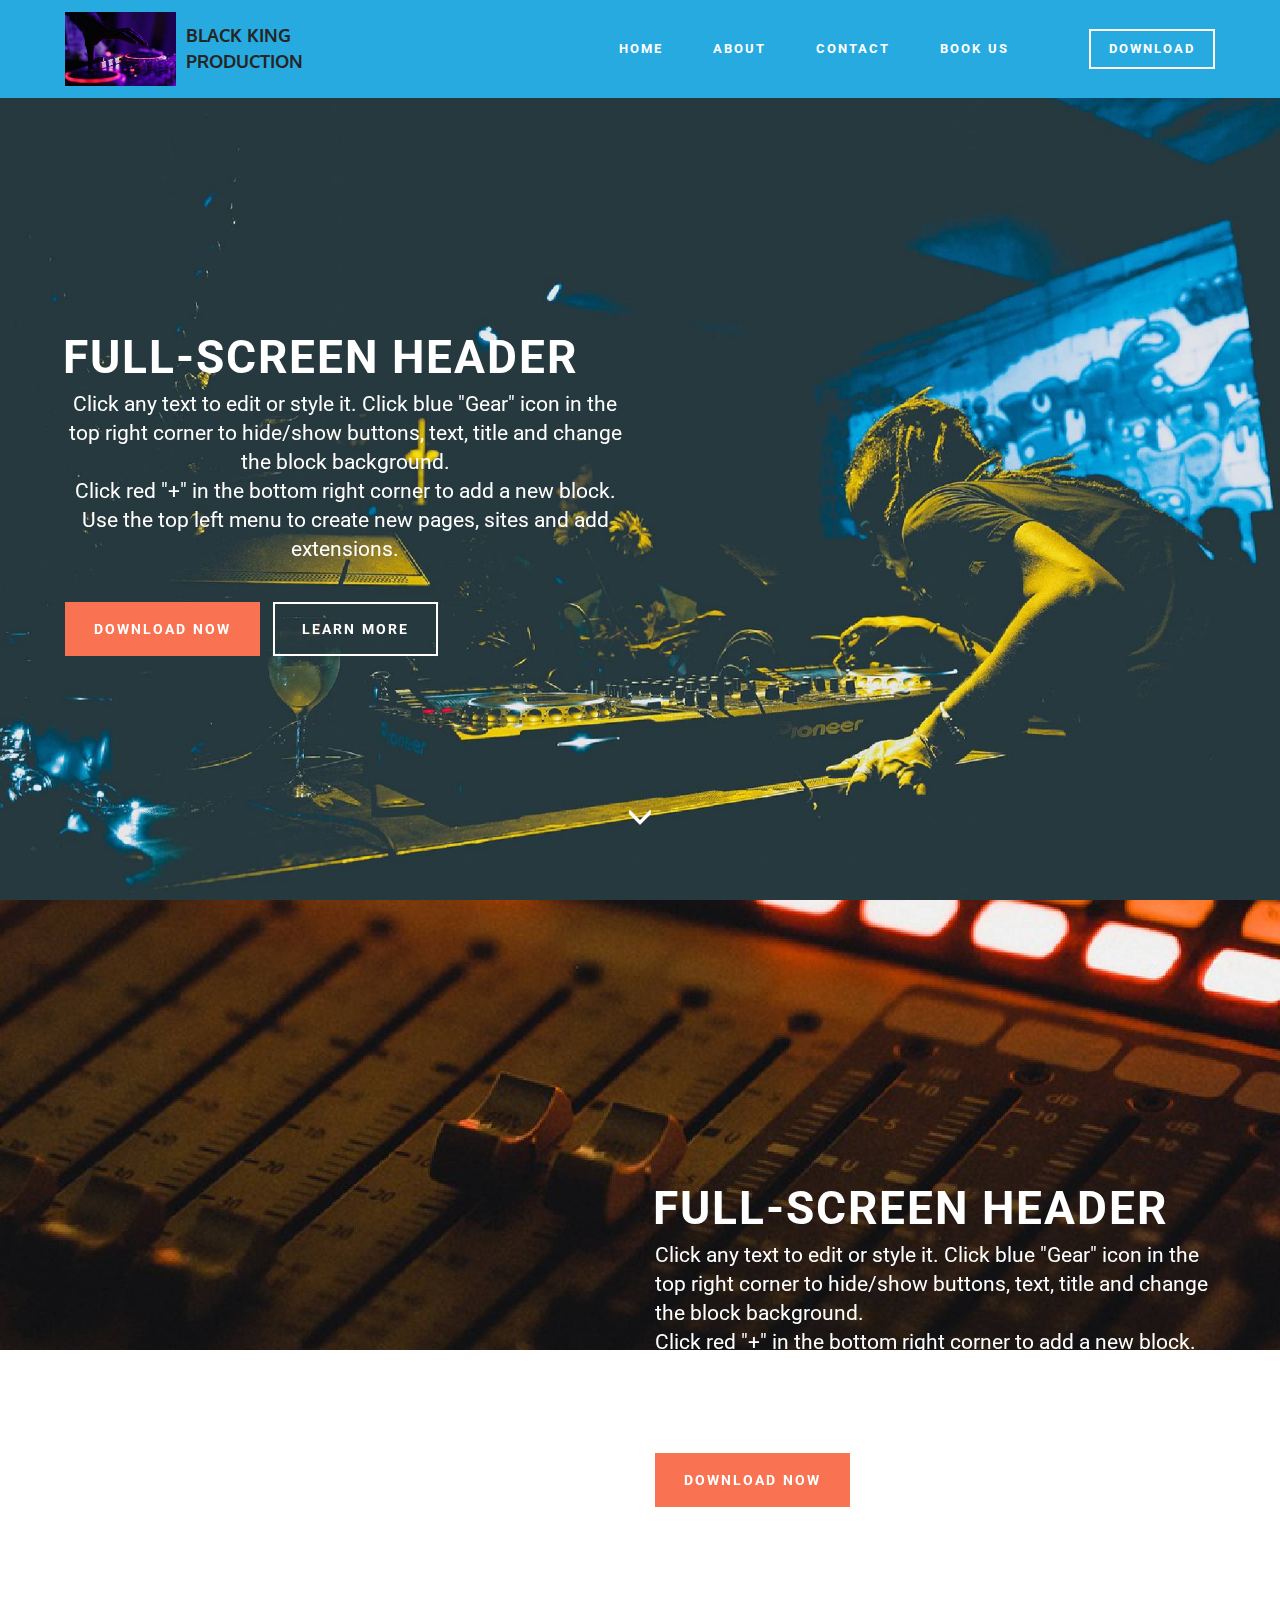
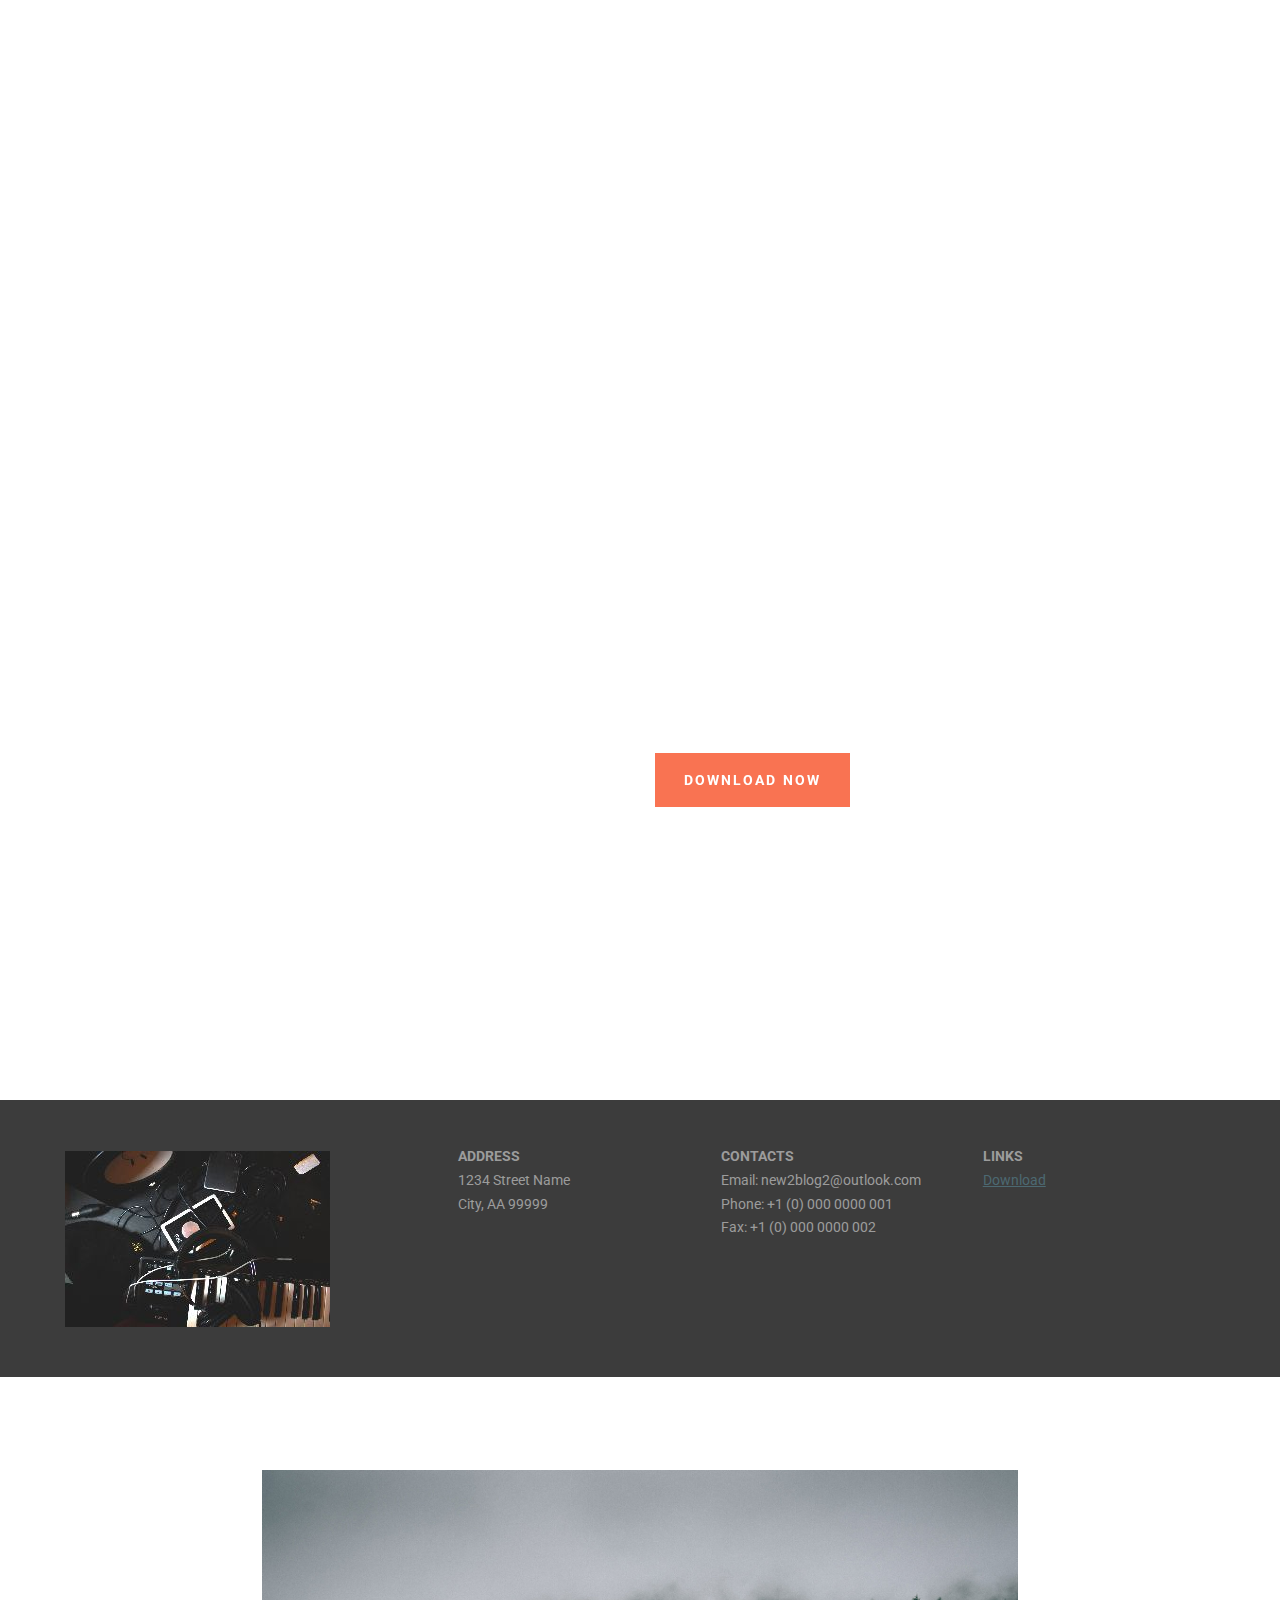
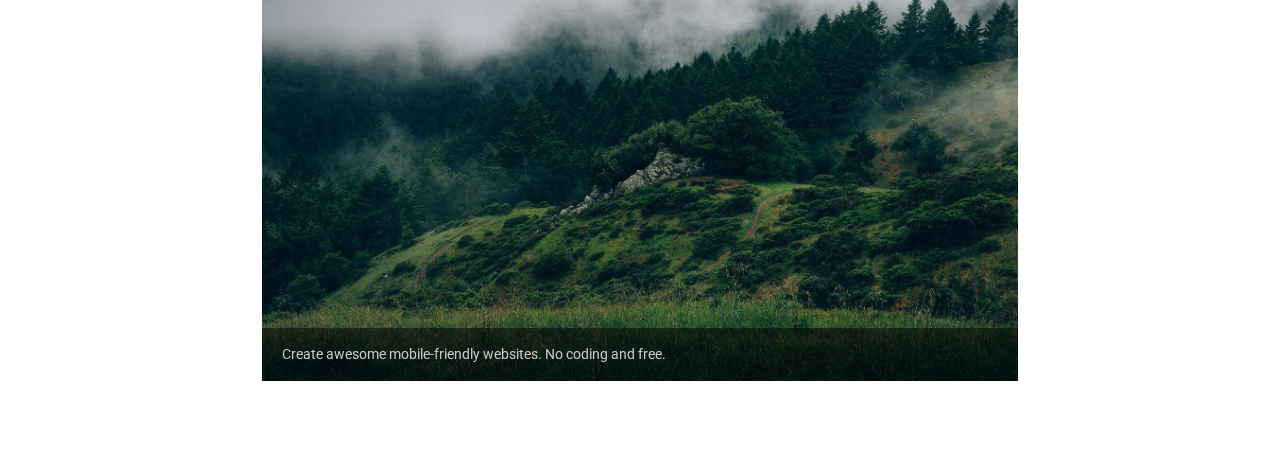
==== commit 45542ea5: "create github pages" ====
--- a/index.html
+++ b/index.html
@@ -34,7 +34,7 @@
                     <nav class="mbr-navbar__menu-box mbr-navbar__menu-box--inline-right">
                         <div class="mbr-navbar__column">
                             <ul class="mbr-navbar__items mbr-navbar__items--right float-left mbr-buttons mbr-buttons--freeze mbr-buttons--right btn-decorator mbr-buttons--active"><li class="mbr-navbar__item"><a class="mbr-buttons__link btn text-white" href="https://mobirise.com">HOME</a></li><li class="mbr-navbar__item"><a class="mbr-buttons__link btn text-white" href="https://mobirise.com">ABOUT</a></li><li class="mbr-navbar__item"><a class="mbr-buttons__link btn text-white" href="https://mobirise.com">CONTACT</a></li> <li class="mbr-navbar__item"><a class="mbr-buttons__link btn text-white" href="https://mobirise.com">BOOK US</a></li> <li class="mbr-navbar__item"><a class="mbr-buttons__link btn text-white" href="https://mobirise.com"></a></li></ul>                            
-                            <ul class="mbr-navbar__items mbr-navbar__items--right mbr-buttons mbr-buttons--freeze mbr-buttons--right btn-inverse mbr-buttons--active"><li class="mbr-navbar__item"><a class="mbr-buttons__btn btn btn-default" href="https://mobirise.com">DOWNLOAD</a></li></ul>
+                            <ul class="mbr-navbar__items mbr-navbar__items--right mbr-buttons mbr-buttons--freeze mbr-buttons--right btn-inverse mbr-buttons--active"><li class="mbr-navbar__item"><a class="mbr-buttons__btn btn btn-default" href="downloads.html">DOWNLOAD</a></li></ul>
                         </div>
                     </nav>
                 </div>
@@ -43,7 +43,7 @@
     </div>
 </section>
 
-<section class="engine"><a rel="external" href="https://mobirise.com">mobirise.com</a></section><section class="mbr-box mbr-section mbr-section--relative mbr-section--fixed-size mbr-section--full-height mbr-section--bg-adapted mbr-parallax-background" id="header1-1" style="background-image: url(assets/images/mbr-2000x1466.jpg);">
+<section class="engine"><a rel="external" href="https://mobirise.com">Web Page Maker</a></section><section class="mbr-box mbr-section mbr-section--relative mbr-section--fixed-size mbr-section--full-height mbr-section--bg-adapted mbr-parallax-background" id="header1-1" style="background-image: url(assets/images/mbr-2000x1466.jpg);">
     <div class="mbr-box__magnet mbr-box__magnet--sm-padding mbr-box__magnet--center-left mbr-after-navbar">
         
         <div class="mbr-box__container mbr-section__container container">
